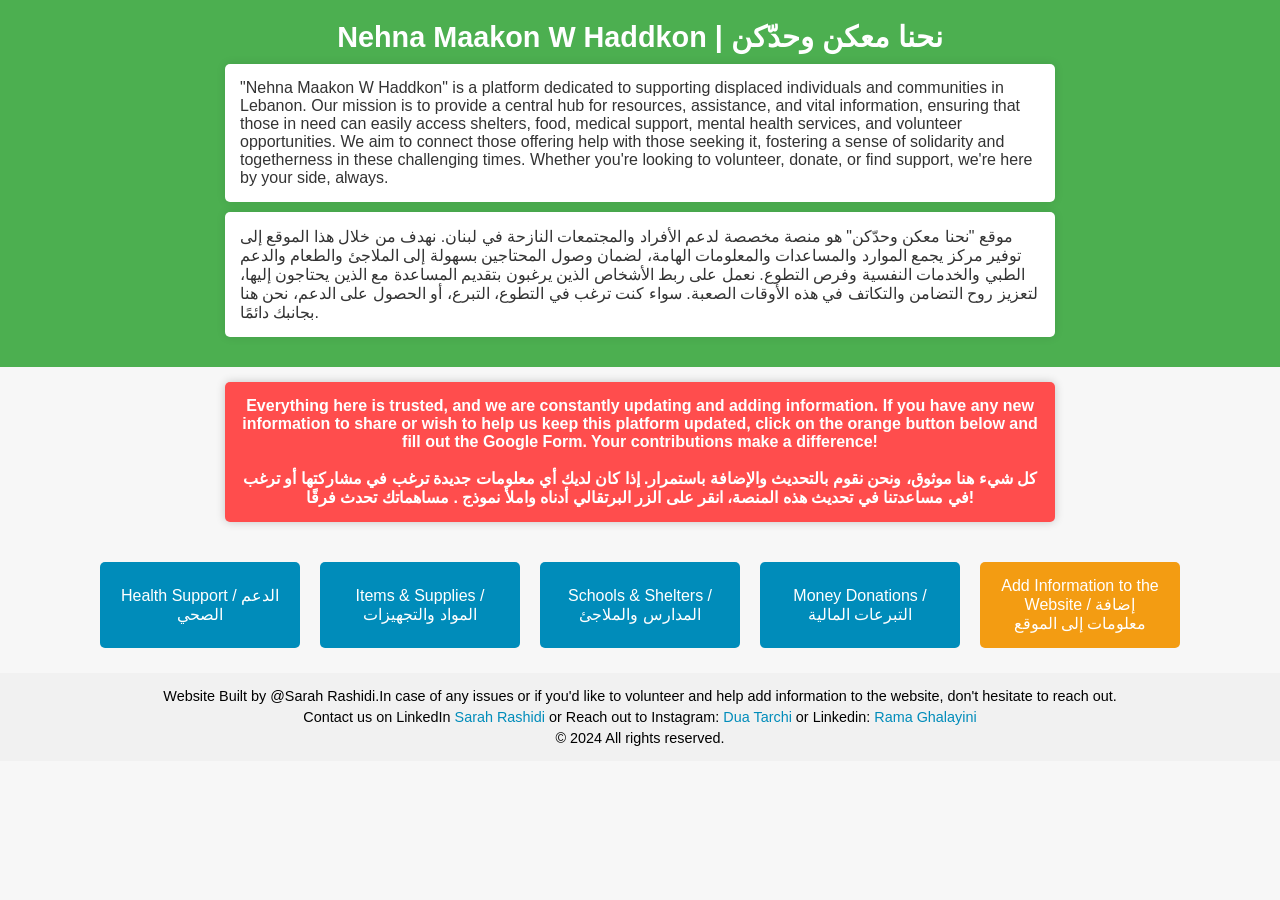
==== index.html @ 966e9abc "Initial commit" ====
<!DOCTYPE html>
<html lang="en">
<head>
    <meta charset="UTF-8">
    <meta name="viewport" content="width=device-width, initial-scale=1.0">
    <title>Nehna Maakon W Haddkon | نحنا معكن وحدّكن</title>
    <style>
        /* General body styling */
        body {
            font-family: Arial, sans-serif;
            background-color: #f7f7f7;
            margin: 0;
            padding: 0;
            display: flex;
            flex-direction: column;
            align-items: center;
            text-align: center;
        }

        /* Header styling */
        header {
            background-color: #4CAF50;
            padding: 20px;
            color: white;
            width: 100%;
            box-sizing: border-box;
        }

        header h1 {
            margin: 0;
            font-size: 1.8em;
        }

        .description {
            background-color: #ffffff;
            color: #333;
            padding: 15px;
            margin: 10px auto;
            max-width: 800px;
            border-radius: 5px;
            box-shadow: 0px 0px 10px rgba(0, 0, 0, 0.1);
            text-align: left;
        }

        /* Trusted info box styling */
        .trusted-info {
            background-color: #ff4d4d; /* Red background */
            color: white;
            padding: 15px;
            margin: 15px auto;
            max-width: 800px;
            border-radius: 5px;
            font-weight: bold;
            box-shadow: 0px 0px 10px rgba(0, 0, 0, 0.2);
            text-align: center;
        }

        /* Buttons container */
        .buttons {
            display: flex;
            flex-wrap: wrap;
            justify-content: center;
            margin: 20px 0;
            gap: 10px;
            width: 100%;
            padding: 0 10px;
            box-sizing: border-box;
        }

        /* Button styling */
        .buttons button {
            padding: 15px 20px;
            background-color: #008CBA;
            color: white;
            border: none;
            cursor: pointer;
            border-radius: 5px;
            font-size: 16px;
            margin: 5px;
            flex: 1 1 auto;
            max-width: 200px;
            transition: background-color 0.3s;
        }

        .buttons button:hover {
            background-color: #005f7f;
        }

        .buttons button:last-child {
            background-color: #f39c12;
        }

        .buttons button:last-child:hover {
            background-color: #e67e22;
        }

        /* Footer styling */
        footer {
            background-color: #f1f1f1;
            padding: 10px 20px;
            width: 100%;
            box-sizing: border-box;
            margin-top: auto;
            position: relative;
            bottom: 0;
            text-align: center;
        }

        footer p {
            margin: 5px;
            font-size: 0.9em;
        }

        footer a {
            color: #008CBA;
            text-decoration: none;
        }

        footer a:hover {
            text-decoration: underline;
        }

        /* Responsive Design */
        @media (max-width: 768px) {
            header h1 {
                font-size: 1.5em;
            }

            .buttons button {
                font-size: 14px;
                padding: 10px 15px;
            }

            .description, .trusted-info {
                padding: 10px;
                font-size: 14px;
            }
        }

        @media (max-width: 480px) {
            .description, .trusted-info {
                font-size: 13px;
                padding: 8px;
            }

            footer p {
                font-size: 0.8em;
            }
        }
    </style>
</head>
<body>
    <header>
        <h1>Nehna Maakon W Haddkon | نحنا معكن وحدّكن</h1>
        <p class="description">
            "Nehna Maakon W Haddkon" is a platform dedicated to supporting displaced individuals and communities in Lebanon. Our mission is to provide a central hub for resources, assistance, and vital information, ensuring that those in need can easily access shelters, food, medical support, mental health services, and volunteer opportunities. We aim to connect those offering help with those seeking it, fostering a sense of solidarity and togetherness in these challenging times. Whether you're looking to volunteer, donate, or find support, we're here by your side, always.
        </p>
        <p class="description">
            موقع "نحنا معكن وحدّكن" هو منصة مخصصة لدعم الأفراد والمجتمعات النازحة في لبنان. نهدف من خلال هذا الموقع إلى توفير مركز يجمع الموارد والمساعدات والمعلومات الهامة، لضمان وصول المحتاجين بسهولة إلى الملاجئ والطعام والدعم الطبي والخدمات النفسية وفرص التطوع. نعمل على ربط الأشخاص الذين يرغبون بتقديم المساعدة مع الذين يحتاجون إليها، لتعزيز روح التضامن والتكاتف في هذه الأوقات الصعبة. سواء كنت ترغب في التطوع، التبرع، أو الحصول على الدعم، نحن هنا بجانبك دائمًا.
        </p>
    </header>


<div class="trusted-info">
    Everything here is trusted, and we are constantly updating and adding information. If you have any new information to share or wish to help us keep this platform updated, click on the orange button below and fill out the Google Form. Your contributions make a difference!
    <br><br>
    كل شيء هنا موثوق، ونحن نقوم بالتحديث والإضافة باستمرار. إذا كان لديك أي معلومات جديدة ترغب في مشاركتها أو ترغب في مساعدتنا في تحديث هذه المنصة، انقر على الزر البرتقالي أدناه واملأ نموذج . مساهماتك تحدث فرقًا!
</div>

    
    <!-- Buttons to navigate to other pages -->
    <div class="buttons">
        <button onclick="location.href='health.html'">Health Support / الدعم الصحي</button>
        <button onclick="location.href='items.html'">Items & Supplies / المواد والتجهيزات</button>
        <button onclick="location.href='schools.html'">Schools & Shelters / المدارس والملاجئ</button>
        <button onclick="location.href='Moneydonations.html'" target="_blank">Money Donations / التبرعات المالية</button>
        <button onclick="window.open('https://forms.gle/8N71FG5Uff7JJbYs9', '_blank')">Add Information to the Website / إضافة معلومات إلى الموقع</button>
    </div>

    <footer>
        <p> Website Built by @Sarah Rashidi.In case of any issues or if you'd like to volunteer and help add information to the website, don't hesitate to reach out.</p>
        <p>Contact us on LinkedIn  <a href="https://www.linkedin.com/in/sarahelrashidi/" target="_blank">Sarah Rashidi</a> or Reach out to  Instagram: <a href="https://www.instagram.com/duatarchi?igsh=dDB1Zmo2emtlbndp" target="_blank">Dua Tarchi</a> or Linkedin: <a href="https://www.linkedin.com/in/rama-ghalayini-327701325" target="_blank">Rama Ghalayini</a></p>
        <p>© 2024 All rights reserved.</p>
    </footer>
</body>
</html>
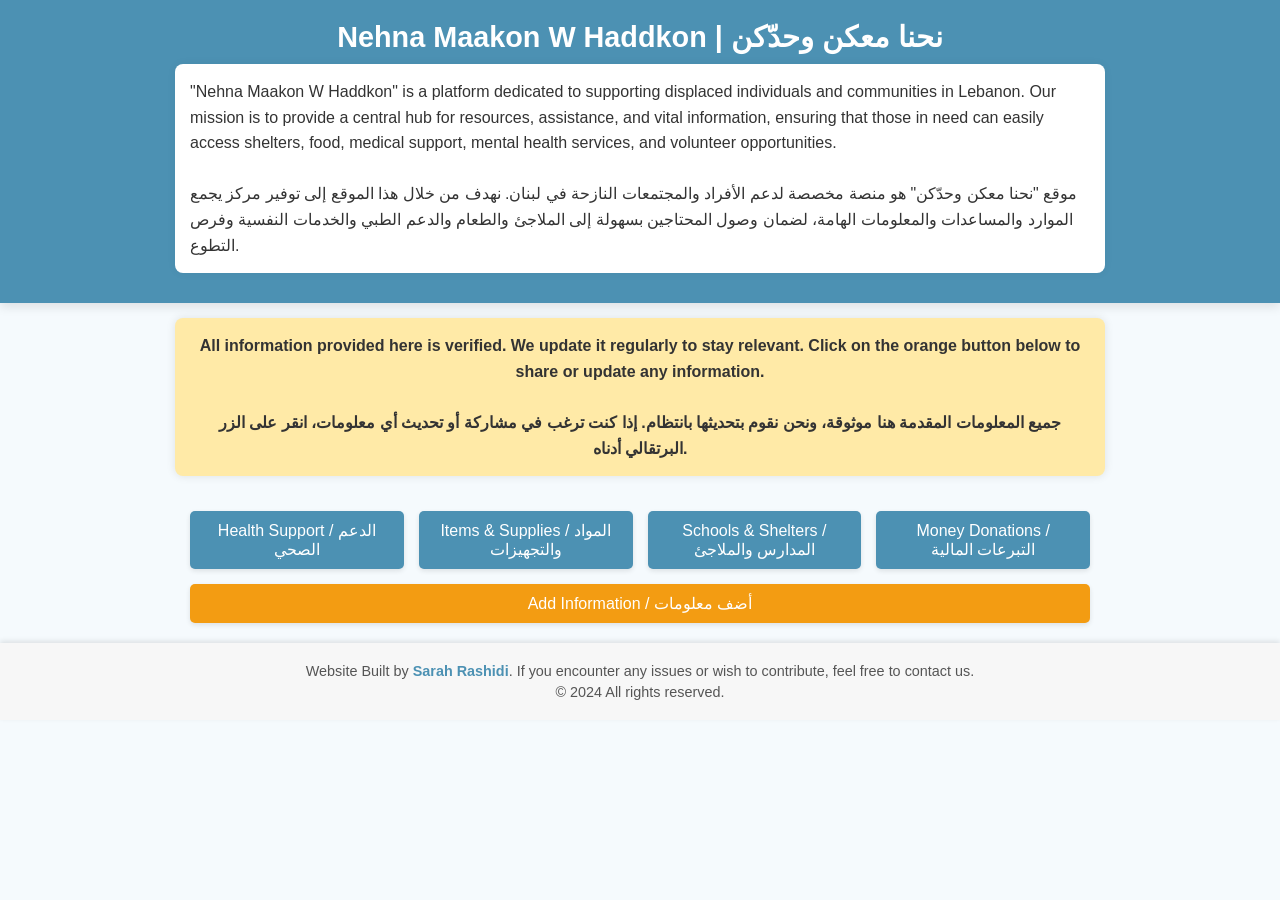
==== commit 5b900c6e: "updated" ====
--- a/index.html
+++ b/index.html
@@ -7,23 +7,26 @@
     <style>
         /* General body styling */
         body {
-            font-family: Arial, sans-serif;
-            background-color: #f7f7f7;
+            font-family: 'Segoe UI', Tahoma, Geneva, Verdana, sans-serif;
+            background-color: #f5fafd; /* Soft light blue background */
             margin: 0;
             padding: 0;
             display: flex;
             flex-direction: column;
             align-items: center;
             text-align: center;
+            color: #333;
         }
 
         /* Header styling */
         header {
-            background-color: #4CAF50;
+            background-color: #4c91b3; /* Softer blue */
             padding: 20px;
-            color: white;
+            color: #fff;
             width: 100%;
             box-sizing: border-box;
+            text-align: center;
+            box-shadow: 0px 4px 10px rgba(0, 0, 0, 0.1);
         }
 
         header h1 {
@@ -31,28 +34,29 @@
             font-size: 1.8em;
         }
 
-        .description {
-            background-color: #ffffff;
+        header .description {
+            background-color: #fff;
             color: #333;
             padding: 15px;
             margin: 10px auto;
-            max-width: 800px;
-            border-radius: 5px;
-            box-shadow: 0px 0px 10px rgba(0, 0, 0, 0.1);
+            max-width: 900px;
+            border-radius: 8px;
+            box-shadow: 0px 0px 10px rgba(0, 0, 0, 0.05);
             text-align: left;
+            line-height: 1.6;
         }
 
         /* Trusted info box styling */
         .trusted-info {
-            background-color: #ff4d4d; /* Red background */
-            color: white;
+            background-color: #ffeaa7; /* Soft yellow */
+            color: #333;
             padding: 15px;
             margin: 15px auto;
-            max-width: 800px;
-            border-radius: 5px;
+            max-width: 900px;
+            border-radius: 8px;
             font-weight: bold;
-            box-shadow: 0px 0px 10px rgba(0, 0, 0, 0.2);
-            text-align: center;
+            box-shadow: 0px 0px 10px rgba(0, 0, 0, 0.1);
+            line-height: 1.6;
         }
 
         /* Buttons container */
@@ -60,50 +64,52 @@
             display: flex;
             flex-wrap: wrap;
             justify-content: center;
+            gap: 15px;
             margin: 20px 0;
-            gap: 10px;
+            padding: 0 10px;
             width: 100%;
-            padding: 0 10px;
-            box-sizing: border-box;
+            max-width: 900px;
         }
 
         /* Button styling */
         .buttons button {
-            padding: 15px 20px;
-            background-color: #008CBA;
+            padding: 10px 15px;
+            background-color: #4c91b3; /* Softer blue */
             color: white;
             border: none;
             cursor: pointer;
             border-radius: 5px;
             font-size: 16px;
-            margin: 5px;
-            flex: 1 1 auto;
-            max-width: 200px;
-            transition: background-color 0.3s;
+            transition: all 0.3s ease;
+            box-shadow: 0px 2px 5px rgba(0, 0, 0, 0.1);
+            width: auto;
+            flex: 1 1 200px; /* Ensures responsiveness across devices */
+            min-width: 120px;
         }
 
         .buttons button:hover {
-            background-color: #005f7f;
+            background-color: #3b7289; /* Darker blue on hover */
         }
 
         .buttons button:last-child {
-            background-color: #f39c12;
+            background-color: #f39c12; /* Orange for the special button */
         }
 
         .buttons button:last-child:hover {
-            background-color: #e67e22;
+            background-color: #e67e22; /* Slightly darker orange on hover */
         }
 
         /* Footer styling */
         footer {
-            background-color: #f1f1f1;
-            padding: 10px 20px;
+            background-color: #f7f7f7;
+            padding: 15px 20px;
             width: 100%;
             box-sizing: border-box;
+            color: #555;
+            text-align: center;
             margin-top: auto;
             position: relative;
-            bottom: 0;
-            text-align: center;
+            box-shadow: 0px -2px 5px rgba(0, 0, 0, 0.1);
         }
 
         footer p {
@@ -112,8 +118,9 @@
         }
 
         footer a {
-            color: #008CBA;
+            color: #4c91b3;
             text-decoration: none;
+            font-weight: bold;
         }
 
         footer a:hover {
@@ -123,28 +130,38 @@
         /* Responsive Design */
         @media (max-width: 768px) {
             header h1 {
-                font-size: 1.5em;
+                font-size: 1.4em;
+            }
+
+            .buttons {
+                flex-direction: column; /* Stack buttons vertically on smaller screens */
             }
 
             .buttons button {
                 font-size: 14px;
-                padding: 10px 15px;
+                padding: 8px 10px;
             }
 
             .description, .trusted-info {
                 padding: 10px;
                 font-size: 14px;
+                margin: 5px;
+            }
+
+            footer p {
+                font-size: 0.8em;
             }
         }
 
         @media (max-width: 480px) {
-            .description, .trusted-info {
+            header .description, .trusted-info {
                 font-size: 13px;
                 padding: 8px;
+                text-align: center; /* Ensures content is centered */
             }
 
             footer p {
-                font-size: 0.8em;
+                font-size: 0.7em;
             }
         }
     </style>
@@ -153,36 +170,35 @@
     <header>
         <h1>Nehna Maakon W Haddkon | نحنا معكن وحدّكن</h1>
         <p class="description">
-            "Nehna Maakon W Haddkon" is a platform dedicated to supporting displaced individuals and communities in Lebanon. Our mission is to provide a central hub for resources, assistance, and vital information, ensuring that those in need can easily access shelters, food, medical support, mental health services, and volunteer opportunities. We aim to connect those offering help with those seeking it, fostering a sense of solidarity and togetherness in these challenging times. Whether you're looking to volunteer, donate, or find support, we're here by your side, always.
-        </p>
-        <p class="description">
-            موقع "نحنا معكن وحدّكن" هو منصة مخصصة لدعم الأفراد والمجتمعات النازحة في لبنان. نهدف من خلال هذا الموقع إلى توفير مركز يجمع الموارد والمساعدات والمعلومات الهامة، لضمان وصول المحتاجين بسهولة إلى الملاجئ والطعام والدعم الطبي والخدمات النفسية وفرص التطوع. نعمل على ربط الأشخاص الذين يرغبون بتقديم المساعدة مع الذين يحتاجون إليها، لتعزيز روح التضامن والتكاتف في هذه الأوقات الصعبة. سواء كنت ترغب في التطوع، التبرع، أو الحصول على الدعم، نحن هنا بجانبك دائمًا.
+            "Nehna Maakon W Haddkon" is a platform dedicated to supporting displaced individuals and communities in Lebanon. Our mission is to provide a central hub for resources, assistance, and vital information, ensuring that those in need can easily access shelters, food, medical support, mental health services, and volunteer opportunities. 
+            <br><br>
+            موقع "نحنا معكن وحدّكن" هو منصة مخصصة لدعم الأفراد والمجتمعات النازحة في لبنان. نهدف من خلال هذا الموقع إلى توفير مركز يجمع الموارد والمساعدات والمعلومات الهامة، لضمان وصول المحتاجين بسهولة إلى الملاجئ والطعام والدعم الطبي والخدمات النفسية وفرص التطوع.
         </p>
     </header>
 
-
-<div class="trusted-info">
-    Everything here is trusted, and we are constantly updating and adding information. If you have any new information to share or wish to help us keep this platform updated, click on the orange button below and fill out the Google Form. Your contributions make a difference!
-    <br><br>
-    كل شيء هنا موثوق، ونحن نقوم بالتحديث والإضافة باستمرار. إذا كان لديك أي معلومات جديدة ترغب في مشاركتها أو ترغب في مساعدتنا في تحديث هذه المنصة، انقر على الزر البرتقالي أدناه واملأ نموذج . مساهماتك تحدث فرقًا!
-</div>
-
-    
+    <div class="trusted-info">
+        All information provided here is verified. We update it regularly to stay relevant. Click on the orange button below to share or update any information.
+        <br><br>
+        جميع المعلومات المقدمة هنا موثوقة، ونحن نقوم بتحديثها بانتظام. إذا كنت ترغب في مشاركة أو تحديث أي معلومات، انقر على الزر البرتقالي أدناه.
+    </div>
+
     <!-- Buttons to navigate to other pages -->
     <div class="buttons">
         <button onclick="location.href='health.html'">Health Support / الدعم الصحي</button>
         <button onclick="location.href='items.html'">Items & Supplies / المواد والتجهيزات</button>
         <button onclick="location.href='schools.html'">Schools & Shelters / المدارس والملاجئ</button>
         <button onclick="location.href='Moneydonations.html'" target="_blank">Money Donations / التبرعات المالية</button>
-        <button onclick="window.open('https://forms.gle/8N71FG5Uff7JJbYs9', '_blank')">Add Information to the Website / إضافة معلومات إلى الموقع</button>
+        <button onclick="window.open('https://forms.gle/8N71FG5Uff7JJbYs9', '_blank')">Add Information / أضف معلومات</button>
     </div>
 
     <footer>
-        <p> Website Built by @Sarah Rashidi.In case of any issues or if you'd like to volunteer and help add information to the website, don't hesitate to reach out.</p>
-        <p>Contact us on LinkedIn  <a href="https://www.linkedin.com/in/sarahelrashidi/" target="_blank">Sarah Rashidi</a> or Reach out to  Instagram: <a href="https://www.instagram.com/duatarchi?igsh=dDB1Zmo2emtlbndp" target="_blank">Dua Tarchi</a> or Linkedin: <a href="https://www.linkedin.com/in/rama-ghalayini-327701325" target="_blank">Rama Ghalayini</a></p>
+        <p>Website Built by <a href="https://www.linkedin.com/in/sarahelrashidi/" target="_blank">Sarah Rashidi</a>. If you encounter any issues or wish to contribute, feel free to contact us.</p>
         <p>© 2024 All rights reserved.</p>
     </footer>
 </body>
 </html>
 
 
+
+
+
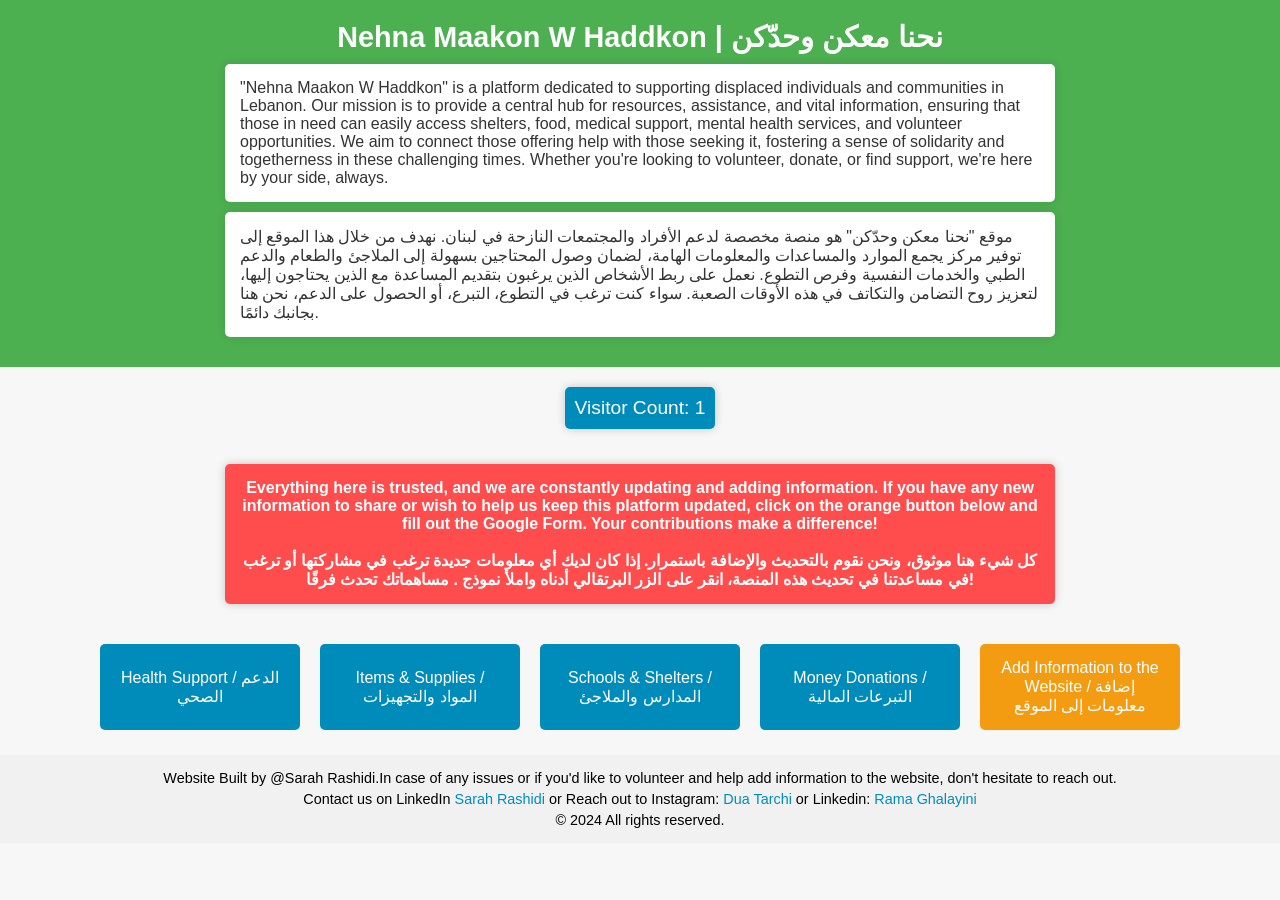
==== commit fbb99e48: "updated 7pm" ====
--- a/index.html
+++ b/index.html
@@ -7,26 +7,23 @@
     <style>
         /* General body styling */
         body {
-            font-family: 'Segoe UI', Tahoma, Geneva, Verdana, sans-serif;
-            background-color: #f5fafd; /* Soft light blue background */
+            font-family: Arial, sans-serif;
+            background-color: #f7f7f7;
             margin: 0;
             padding: 0;
             display: flex;
             flex-direction: column;
             align-items: center;
             text-align: center;
-            color: #333;
         }
 
         /* Header styling */
         header {
-            background-color: #4c91b3; /* Softer blue */
+            background-color: #4CAF50;
             padding: 20px;
-            color: #fff;
+            color: white;
             width: 100%;
             box-sizing: border-box;
-            text-align: center;
-            box-shadow: 0px 4px 10px rgba(0, 0, 0, 0.1);
         }
 
         header h1 {
@@ -34,82 +31,81 @@
             font-size: 1.8em;
         }
 
-        header .description {
-            background-color: #fff;
+        .description {
+            background-color: #ffffff;
             color: #333;
             padding: 15px;
             margin: 10px auto;
-            max-width: 900px;
-            border-radius: 8px;
-            box-shadow: 0px 0px 10px rgba(0, 0, 0, 0.05);
+            max-width: 800px;
+            border-radius: 5px;
+            box-shadow: 0px 0px 10px rgba(0, 0, 0, 0.1);
             text-align: left;
-            line-height: 1.6;
         }
 
         /* Trusted info box styling */
         .trusted-info {
-            background-color: #ffeaa7; /* Soft yellow */
-            color: #333;
+            background-color: #ff4d4d; /* Red background */
+            color: white;
             padding: 15px;
             margin: 15px auto;
-            max-width: 900px;
-            border-radius: 8px;
+            max-width: 800px;
+            border-radius: 5px;
             font-weight: bold;
-            box-shadow: 0px 0px 10px rgba(0, 0, 0, 0.1);
-            line-height: 1.6;
-        }
+            box-shadow: 0px 0px 10px rgba(0, 0, 0, 0.2);
+            text-align: center;
+        }
+
+
 
         /* Buttons container */
         .buttons {
             display: flex;
             flex-wrap: wrap;
             justify-content: center;
-            gap: 15px;
             margin: 20px 0;
+            gap: 10px;
+            width: 100%;
             padding: 0 10px;
-            width: 100%;
-            max-width: 900px;
+            box-sizing: border-box;
         }
 
         /* Button styling */
         .buttons button {
-            padding: 10px 15px;
-            background-color: #4c91b3; /* Softer blue */
+            padding: 15px 20px;
+            background-color: #008CBA;
             color: white;
             border: none;
             cursor: pointer;
             border-radius: 5px;
             font-size: 16px;
-            transition: all 0.3s ease;
-            box-shadow: 0px 2px 5px rgba(0, 0, 0, 0.1);
-            width: auto;
-            flex: 1 1 200px; /* Ensures responsiveness across devices */
-            min-width: 120px;
+            margin: 5px;
+            flex: 1 1 auto;
+            max-width: 200px;
+            transition: background-color 0.3s;
         }
 
         .buttons button:hover {
-            background-color: #3b7289; /* Darker blue on hover */
+            background-color: #005f7f;
         }
 
         .buttons button:last-child {
-            background-color: #f39c12; /* Orange for the special button */
+            background-color: #f39c12;
         }
 
         .buttons button:last-child:hover {
-            background-color: #e67e22; /* Slightly darker orange on hover */
+            background-color: #e67e22;
         }
 
         /* Footer styling */
         footer {
-            background-color: #f7f7f7;
-            padding: 15px 20px;
+            background-color: #f1f1f1;
+            padding: 10px 20px;
             width: 100%;
             box-sizing: border-box;
-            color: #555;
-            text-align: center;
             margin-top: auto;
             position: relative;
-            box-shadow: 0px -2px 5px rgba(0, 0, 0, 0.1);
+            bottom: 0;
+            text-align: center;
         }
 
         footer p {
@@ -118,9 +114,8 @@
         }
 
         footer a {
-            color: #4c91b3;
+            color: #008CBA;
             text-decoration: none;
-            font-weight: bold;
         }
 
         footer a:hover {
@@ -130,22 +125,24 @@
         /* Responsive Design */
         @media (max-width: 768px) {
             header h1 {
-                font-size: 1.4em;
-            }
-
-            .buttons {
-                flex-direction: column; /* Stack buttons vertically on smaller screens */
+                font-size: 1.5em;
             }
 
             .buttons button {
                 font-size: 14px;
-                padding: 8px 10px;
+                padding: 10px 15px;
             }
 
             .description, .trusted-info {
                 padding: 10px;
                 font-size: 14px;
-                margin: 5px;
+            }
+        }
+
+        @media (max-width: 480px) {
+            .description, .trusted-info {
+                font-size: 13px;
+                padding: 8px;
             }
 
             footer p {
@@ -153,33 +150,39 @@
             }
         }
 
-        @media (max-width: 480px) {
-            header .description, .trusted-info {
-                font-size: 13px;
-                padding: 8px;
-                text-align: center; /* Ensures content is centered */
-            }
-
-            footer p {
-                font-size: 0.7em;
-            }
-        }
+        .visit-counter {
+            background-color: #008CBA;
+            color: white;
+            padding: 10px;
+            margin: 20px auto;
+            max-width: 800px;
+            border-radius: 5px;
+            font-size: 1.2em;
+            box-shadow: 0px 0px 10px rgba(0, 0, 0, 0.2);
+        }
+
     </style>
 </head>
 <body>
     <header>
         <h1>Nehna Maakon W Haddkon | نحنا معكن وحدّكن</h1>
         <p class="description">
-            "Nehna Maakon W Haddkon" is a platform dedicated to supporting displaced individuals and communities in Lebanon. Our mission is to provide a central hub for resources, assistance, and vital information, ensuring that those in need can easily access shelters, food, medical support, mental health services, and volunteer opportunities. 
-            <br><br>
-            موقع "نحنا معكن وحدّكن" هو منصة مخصصة لدعم الأفراد والمجتمعات النازحة في لبنان. نهدف من خلال هذا الموقع إلى توفير مركز يجمع الموارد والمساعدات والمعلومات الهامة، لضمان وصول المحتاجين بسهولة إلى الملاجئ والطعام والدعم الطبي والخدمات النفسية وفرص التطوع.
+            "Nehna Maakon W Haddkon" is a platform dedicated to supporting displaced individuals and communities in Lebanon. Our mission is to provide a central hub for resources, assistance, and vital information, ensuring that those in need can easily access shelters, food, medical support, mental health services, and volunteer opportunities. We aim to connect those offering help with those seeking it, fostering a sense of solidarity and togetherness in these challenging times. Whether you're looking to volunteer, donate, or find support, we're here by your side, always.
+        </p>
+        <p class="description">
+            موقع "نحنا معكن وحدّكن" هو منصة مخصصة لدعم الأفراد والمجتمعات النازحة في لبنان. نهدف من خلال هذا الموقع إلى توفير مركز يجمع الموارد والمساعدات والمعلومات الهامة، لضمان وصول المحتاجين بسهولة إلى الملاجئ والطعام والدعم الطبي والخدمات النفسية وفرص التطوع. نعمل على ربط الأشخاص الذين يرغبون بتقديم المساعدة مع الذين يحتاجون إليها، لتعزيز روح التضامن والتكاتف في هذه الأوقات الصعبة. سواء كنت ترغب في التطوع، التبرع، أو الحصول على الدعم، نحن هنا بجانبك دائمًا.
         </p>
     </header>
 
+    <!-- Visit Counter -->
+    <div class="visit-counter">
+        Visitor Count: <span id="counter"></span>
+    </div>
+
     <div class="trusted-info">
-        All information provided here is verified. We update it regularly to stay relevant. Click on the orange button below to share or update any information.
+        Everything here is trusted, and we are constantly updating and adding information. If you have any new information to share or wish to help us keep this platform updated, click on the orange button below and fill out the Google Form. Your contributions make a difference!
         <br><br>
-        جميع المعلومات المقدمة هنا موثوقة، ونحن نقوم بتحديثها بانتظام. إذا كنت ترغب في مشاركة أو تحديث أي معلومات، انقر على الزر البرتقالي أدناه.
+        كل شيء هنا موثوق، ونحن نقوم بالتحديث والإضافة باستمرار. إذا كان لديك أي معلومات جديدة ترغب في مشاركتها أو ترغب في مساعدتنا في تحديث هذه المنصة، انقر على الزر البرتقالي أدناه واملأ نموذج . مساهماتك تحدث فرقًا!
     </div>
 
     <!-- Buttons to navigate to other pages -->
@@ -188,17 +191,27 @@
         <button onclick="location.href='items.html'">Items & Supplies / المواد والتجهيزات</button>
         <button onclick="location.href='schools.html'">Schools & Shelters / المدارس والملاجئ</button>
         <button onclick="location.href='Moneydonations.html'" target="_blank">Money Donations / التبرعات المالية</button>
-        <button onclick="window.open('https://forms.gle/8N71FG5Uff7JJbYs9', '_blank')">Add Information / أضف معلومات</button>
+        <button onclick="window.open('https://forms.gle/8N71FG5Uff7JJbYs9', '_blank')">Add Information to the Website / إضافة معلومات إلى الموقع</button>
     </div>
 
     <footer>
-        <p>Website Built by <a href="https://www.linkedin.com/in/sarahelrashidi/" target="_blank">Sarah Rashidi</a>. If you encounter any issues or wish to contribute, feel free to contact us.</p>
+        <p> Website Built by @Sarah Rashidi.In case of any issues or if you'd like to volunteer and help add information to the website, don't hesitate to reach out.</p>
+        <p>Contact us on LinkedIn  <a href="https://www.linkedin.com/in/sarahelrashidi/" target="_blank">Sarah Rashidi</a> or Reach out to  Instagram: <a href="https://www.instagram.com/duatarchi?igsh=dDB1Zmo2emtlbndp" target="_blank">Dua Tarchi</a> or Linkedin: <a href="https://www.linkedin.com/in/rama-ghalayini-327701325" target="_blank">Rama Ghalayini</a></p>
         <p>© 2024 All rights reserved.</p>
     </footer>
+
+    <script>
+       
+        if (localStorage.getItem('page_view')) {
+          
+            localStorage.setItem('page_view', Number(localStorage.getItem('page_view')) + 1);
+        } else {
+        
+            localStorage.setItem('page_view', 1);
+        }
+
+
+        document.getElementById('counter').textContent = localStorage.getItem('page_view');
+    </script>
 </body>
 </html>
-
-
-
-
-
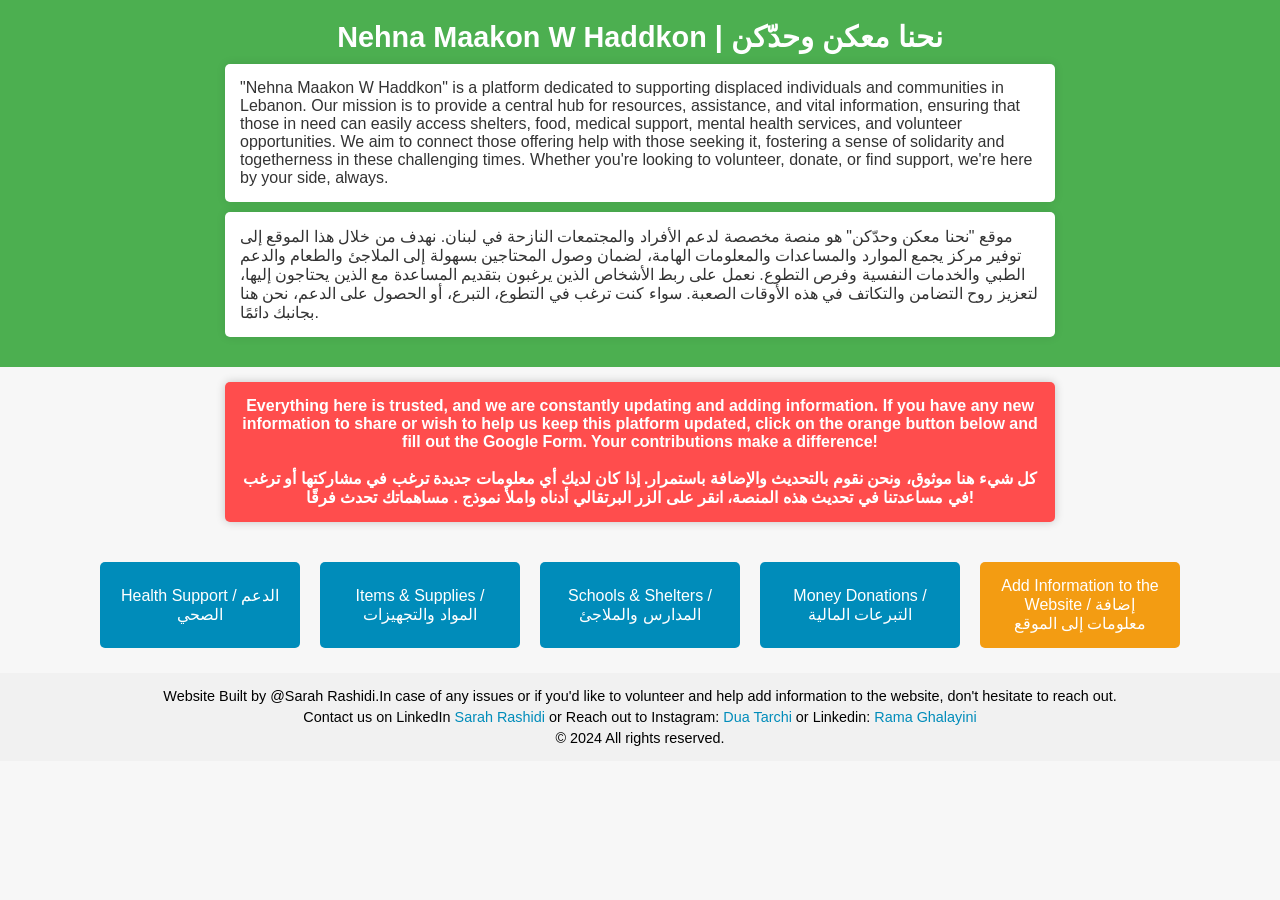
==== commit 0032a7b1: "Update index.html" ====
--- a/index.html
+++ b/index.html
@@ -174,11 +174,6 @@
         </p>
     </header>
 
-    <!-- Visit Counter -->
-    <div class="visit-counter">
-        Visitor Count: <span id="counter"></span>
-    </div>
-
     <div class="trusted-info">
         Everything here is trusted, and we are constantly updating and adding information. If you have any new information to share or wish to help us keep this platform updated, click on the orange button below and fill out the Google Form. Your contributions make a difference!
         <br><br>
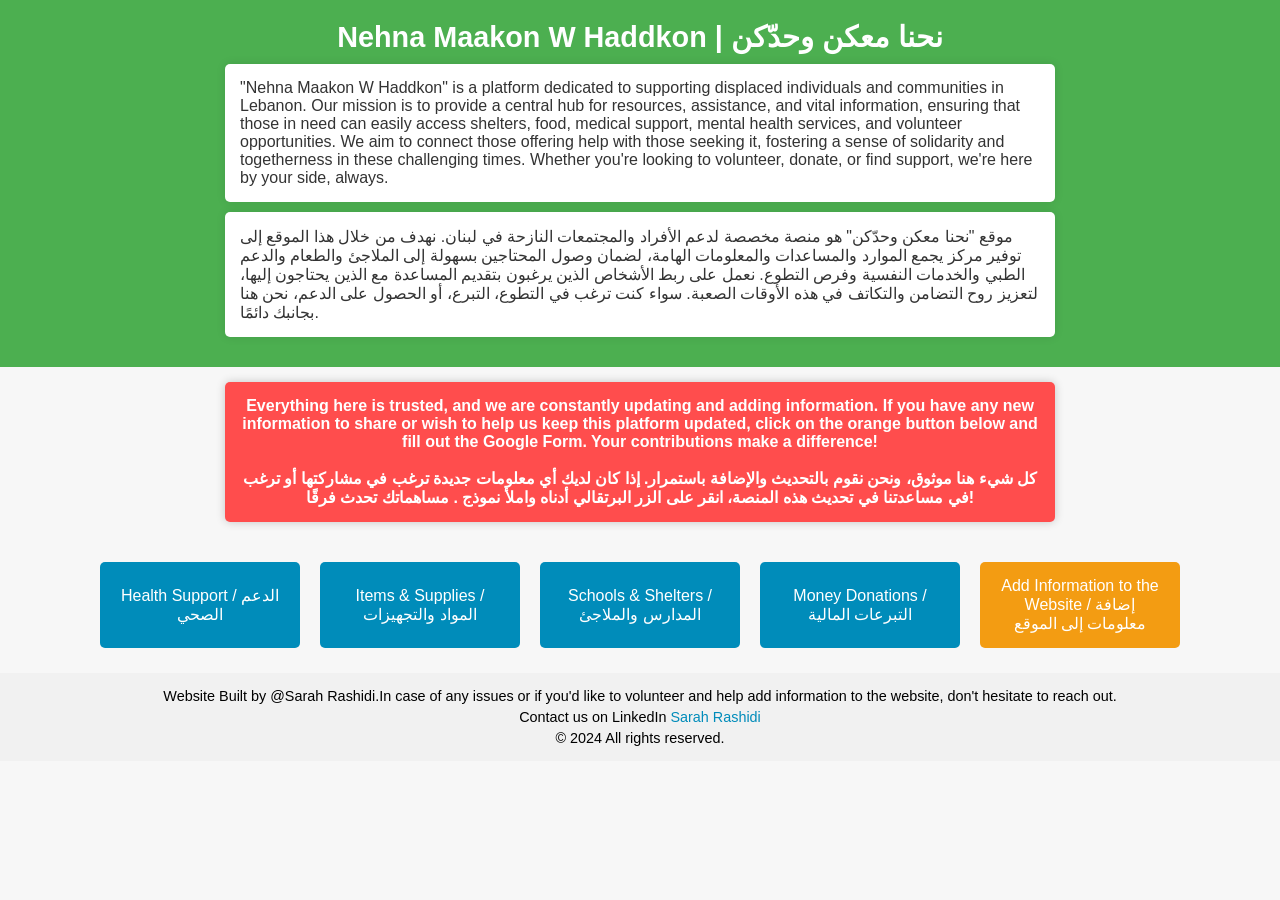
==== commit 7647e231: "Update index.html" ====
--- a/index.html
+++ b/index.html
@@ -191,7 +191,7 @@
 
     <footer>
         <p> Website Built by @Sarah Rashidi.In case of any issues or if you'd like to volunteer and help add information to the website, don't hesitate to reach out.</p>
-        <p>Contact us on LinkedIn  <a href="https://www.linkedin.com/in/sarahelrashidi/" target="_blank">Sarah Rashidi</a> or Reach out to  Instagram: <a href="https://www.instagram.com/duatarchi?igsh=dDB1Zmo2emtlbndp" target="_blank">Dua Tarchi</a> or Linkedin: <a href="https://www.linkedin.com/in/rama-ghalayini-327701325" target="_blank">Rama Ghalayini</a></p>
+        <p>Contact us on LinkedIn  <a href="https://www.linkedin.com/in/sarahelrashidi/" target="_blank">Sarah Rashidi</a> </p>
         <p>© 2024 All rights reserved.</p>
     </footer>
 
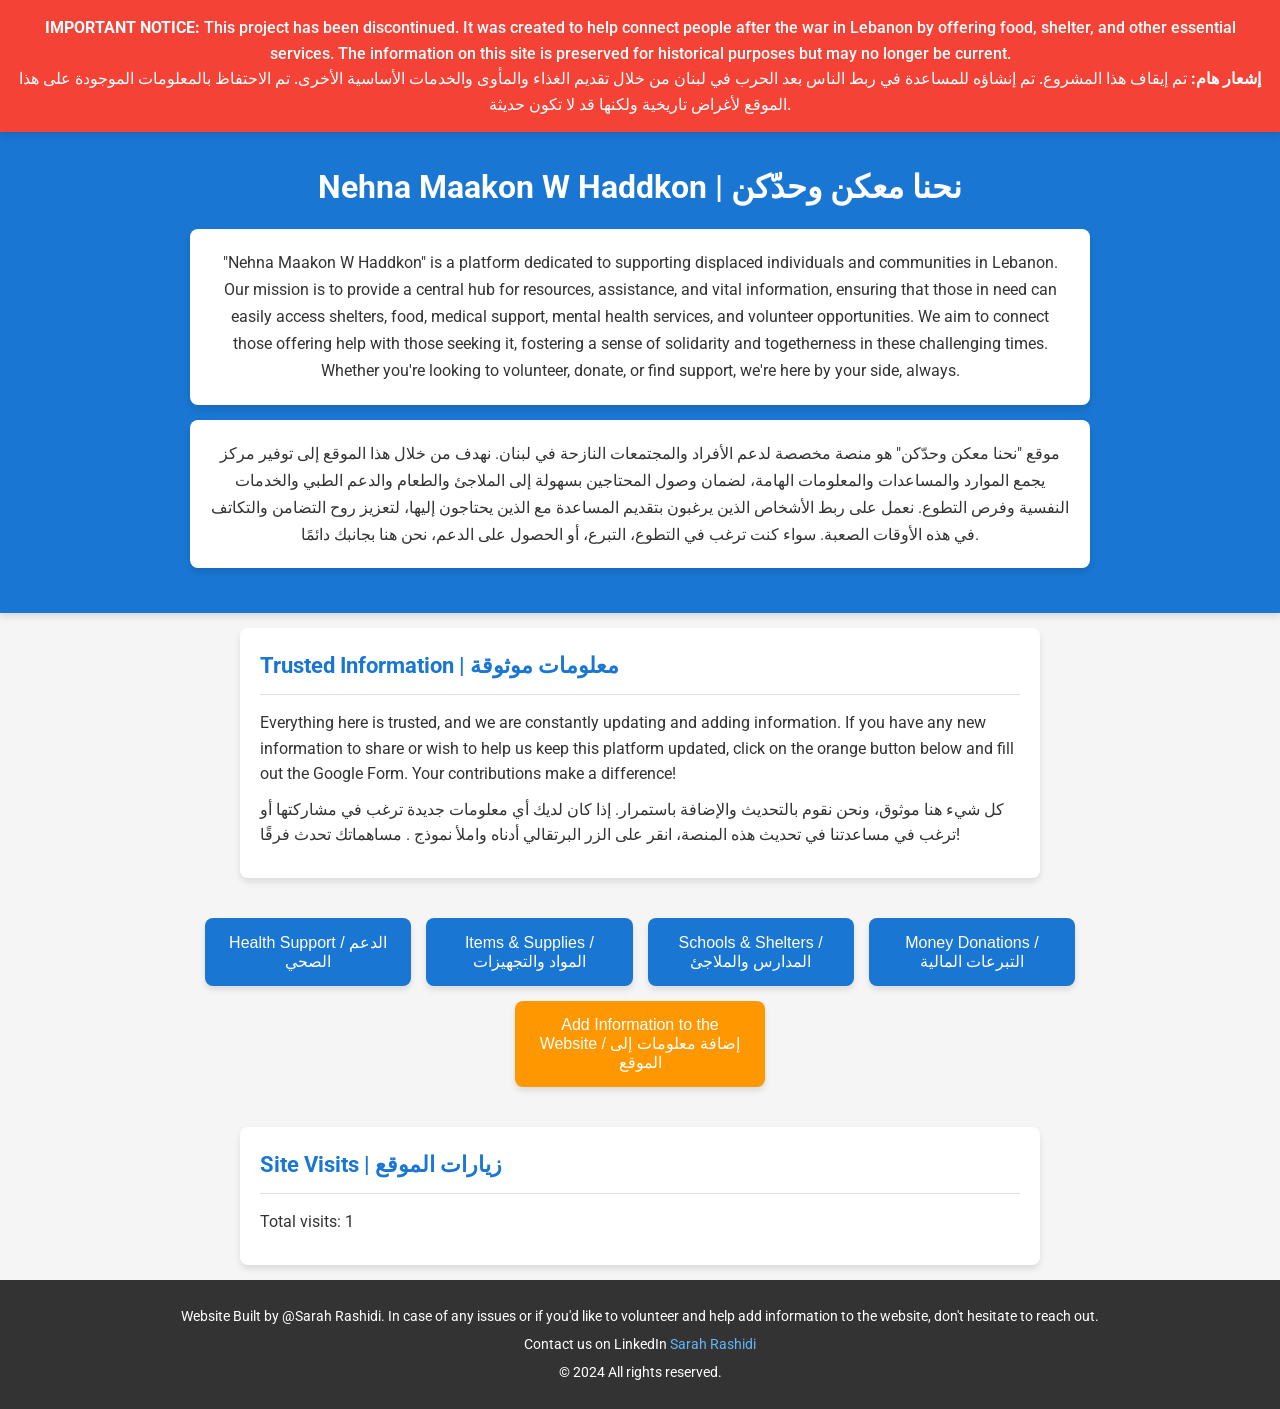
==== commit 31bf478f: "Modernize design and add discontinuation notice to index page" ====
--- a/index.html
+++ b/index.html
@@ -4,180 +4,33 @@
     <meta charset="UTF-8">
     <meta name="viewport" content="width=device-width, initial-scale=1.0">
     <title>Nehna Maakon W Haddkon | نحنا معكن وحدّكن</title>
-    <style>
-        /* General body styling */
-        body {
-            font-family: Arial, sans-serif;
-            background-color: #f7f7f7;
-            margin: 0;
-            padding: 0;
-            display: flex;
-            flex-direction: column;
-            align-items: center;
-            text-align: center;
-        }
-
-        /* Header styling */
-        header {
-            background-color: #4CAF50;
-            padding: 20px;
-            color: white;
-            width: 100%;
-            box-sizing: border-box;
-        }
-
-        header h1 {
-            margin: 0;
-            font-size: 1.8em;
-        }
-
-        .description {
-            background-color: #ffffff;
-            color: #333;
-            padding: 15px;
-            margin: 10px auto;
-            max-width: 800px;
-            border-radius: 5px;
-            box-shadow: 0px 0px 10px rgba(0, 0, 0, 0.1);
-            text-align: left;
-        }
-
-        /* Trusted info box styling */
-        .trusted-info {
-            background-color: #ff4d4d; /* Red background */
-            color: white;
-            padding: 15px;
-            margin: 15px auto;
-            max-width: 800px;
-            border-radius: 5px;
-            font-weight: bold;
-            box-shadow: 0px 0px 10px rgba(0, 0, 0, 0.2);
-            text-align: center;
-        }
-
-
-
-        /* Buttons container */
-        .buttons {
-            display: flex;
-            flex-wrap: wrap;
-            justify-content: center;
-            margin: 20px 0;
-            gap: 10px;
-            width: 100%;
-            padding: 0 10px;
-            box-sizing: border-box;
-        }
-
-        /* Button styling */
-        .buttons button {
-            padding: 15px 20px;
-            background-color: #008CBA;
-            color: white;
-            border: none;
-            cursor: pointer;
-            border-radius: 5px;
-            font-size: 16px;
-            margin: 5px;
-            flex: 1 1 auto;
-            max-width: 200px;
-            transition: background-color 0.3s;
-        }
-
-        .buttons button:hover {
-            background-color: #005f7f;
-        }
-
-        .buttons button:last-child {
-            background-color: #f39c12;
-        }
-
-        .buttons button:last-child:hover {
-            background-color: #e67e22;
-        }
-
-        /* Footer styling */
-        footer {
-            background-color: #f1f1f1;
-            padding: 10px 20px;
-            width: 100%;
-            box-sizing: border-box;
-            margin-top: auto;
-            position: relative;
-            bottom: 0;
-            text-align: center;
-        }
-
-        footer p {
-            margin: 5px;
-            font-size: 0.9em;
-        }
-
-        footer a {
-            color: #008CBA;
-            text-decoration: none;
-        }
-
-        footer a:hover {
-            text-decoration: underline;
-        }
-
-        /* Responsive Design */
-        @media (max-width: 768px) {
-            header h1 {
-                font-size: 1.5em;
-            }
-
-            .buttons button {
-                font-size: 14px;
-                padding: 10px 15px;
-            }
-
-            .description, .trusted-info {
-                padding: 10px;
-                font-size: 14px;
-            }
-        }
-
-        @media (max-width: 480px) {
-            .description, .trusted-info {
-                font-size: 13px;
-                padding: 8px;
-            }
-
-            footer p {
-                font-size: 0.8em;
-            }
-        }
-
-        .visit-counter {
-            background-color: #008CBA;
-            color: white;
-            padding: 10px;
-            margin: 20px auto;
-            max-width: 800px;
-            border-radius: 5px;
-            font-size: 1.2em;
-            box-shadow: 0px 0px 10px rgba(0, 0, 0, 0.2);
-        }
-
-    </style>
+    <link rel="stylesheet" href="https://fonts.googleapis.com/css2?family=Roboto:wght@300;400;500;700&display=swap">
+    <link rel="stylesheet" href="css/styles.css">
 </head>
 <body>
+    <div class="discontinuation-notice">
+        <p><strong>IMPORTANT NOTICE:</strong> This project has been discontinued. It was created to help connect people after the war in Lebanon by offering food, shelter, and other essential services. The information on this site is preserved for historical purposes but may no longer be current.</p>
+        <p><strong>إشعار هام:</strong> تم إيقاف هذا المشروع. تم إنشاؤه للمساعدة في ربط الناس بعد الحرب في لبنان من خلال تقديم الغذاء والمأوى والخدمات الأساسية الأخرى. تم الاحتفاظ بالمعلومات الموجودة على هذا الموقع لأغراض تاريخية ولكنها قد لا تكون حديثة.</p>
+    </div>
+
     <header>
         <h1>Nehna Maakon W Haddkon | نحنا معكن وحدّكن</h1>
-        <p class="description">
+        <div class="description">
             "Nehna Maakon W Haddkon" is a platform dedicated to supporting displaced individuals and communities in Lebanon. Our mission is to provide a central hub for resources, assistance, and vital information, ensuring that those in need can easily access shelters, food, medical support, mental health services, and volunteer opportunities. We aim to connect those offering help with those seeking it, fostering a sense of solidarity and togetherness in these challenging times. Whether you're looking to volunteer, donate, or find support, we're here by your side, always.
-        </p>
-        <p class="description">
+        </div>
+        <div class="description">
             موقع "نحنا معكن وحدّكن" هو منصة مخصصة لدعم الأفراد والمجتمعات النازحة في لبنان. نهدف من خلال هذا الموقع إلى توفير مركز يجمع الموارد والمساعدات والمعلومات الهامة، لضمان وصول المحتاجين بسهولة إلى الملاجئ والطعام والدعم الطبي والخدمات النفسية وفرص التطوع. نعمل على ربط الأشخاص الذين يرغبون بتقديم المساعدة مع الذين يحتاجون إليها، لتعزيز روح التضامن والتكاتف في هذه الأوقات الصعبة. سواء كنت ترغب في التطوع، التبرع، أو الحصول على الدعم، نحن هنا بجانبك دائمًا.
-        </p>
+        </div>
     </header>
 
-    <div class="trusted-info">
-        Everything here is trusted, and we are constantly updating and adding information. If you have any new information to share or wish to help us keep this platform updated, click on the orange button below and fill out the Google Form. Your contributions make a difference!
-        <br><br>
-        كل شيء هنا موثوق، ونحن نقوم بالتحديث والإضافة باستمرار. إذا كان لديك أي معلومات جديدة ترغب في مشاركتها أو ترغب في مساعدتنا في تحديث هذه المنصة، انقر على الزر البرتقالي أدناه واملأ نموذج . مساهماتك تحدث فرقًا!
+    <div class="content-box trusted-info">
+        <h2>Trusted Information | معلومات موثوقة</h2>
+        <p>
+            Everything here is trusted, and we are constantly updating and adding information. If you have any new information to share or wish to help us keep this platform updated, click on the orange button below and fill out the Google Form. Your contributions make a difference!
+        </p>
+        <p>
+            كل شيء هنا موثوق، ونحن نقوم بالتحديث والإضافة باستمرار. إذا كان لديك أي معلومات جديدة ترغب في مشاركتها أو ترغب في مساعدتنا في تحديث هذه المنصة، انقر على الزر البرتقالي أدناه واملأ نموذج . مساهماتك تحدث فرقًا!
+        </p>
     </div>
 
     <!-- Buttons to navigate to other pages -->
@@ -185,28 +38,32 @@
         <button onclick="location.href='health.html'">Health Support / الدعم الصحي</button>
         <button onclick="location.href='items.html'">Items & Supplies / المواد والتجهيزات</button>
         <button onclick="location.href='schools.html'">Schools & Shelters / المدارس والملاجئ</button>
-        <button onclick="location.href='Moneydonations.html'" target="_blank">Money Donations / التبرعات المالية</button>
+        <button onclick="location.href='Moneydonations.html'">Money Donations / التبرعات المالية</button>
         <button onclick="window.open('https://forms.gle/8N71FG5Uff7JJbYs9', '_blank')">Add Information to the Website / إضافة معلومات إلى الموقع</button>
     </div>
 
+    <div class="content-box" id="visit-counter-box">
+        <h2>Site Visits | زيارات الموقع</h2>
+        <p>Total visits: <span id="counter">0</span></p>
+    </div>
+
     <footer>
-        <p> Website Built by @Sarah Rashidi.In case of any issues or if you'd like to volunteer and help add information to the website, don't hesitate to reach out.</p>
-        <p>Contact us on LinkedIn  <a href="https://www.linkedin.com/in/sarahelrashidi/" target="_blank">Sarah Rashidi</a> </p>
+        <p>Website Built by @Sarah Rashidi. In case of any issues or if you'd like to volunteer and help add information to the website, don't hesitate to reach out.</p>
+        <p>Contact us on LinkedIn <a href="https://www.linkedin.com/in/sarahelrashidi/" target="_blank">Sarah Rashidi</a></p>
         <p>© 2024 All rights reserved.</p>
     </footer>
 
     <script>
-       
-        if (localStorage.getItem('page_view')) {
-          
-            localStorage.setItem('page_view', Number(localStorage.getItem('page_view')) + 1);
-        } else {
-        
-            localStorage.setItem('page_view', 1);
-        }
+        // Fix the counter functionality
+        document.addEventListener('DOMContentLoaded', function() {
+            if (localStorage.getItem('page_view')) {
+                localStorage.setItem('page_view', Number(localStorage.getItem('page_view')) + 1);
+            } else {
+                localStorage.setItem('page_view', 1);
+            }
 
-
-        document.getElementById('counter').textContent = localStorage.getItem('page_view');
+            document.getElementById('counter').textContent = localStorage.getItem('page_view');
+        });
     </script>
 </body>
 </html>
--- a/css/styles.css
+++ b/css/styles.css
@@ -0,0 +1,242 @@
+/* Common styles for all pages */
+:root {
+  --primary-color: #1976d2;
+  --secondary-color: #f44336;
+  --background-color: #f5f5f5;
+  --text-color: #333;
+  --light-gray: #e0e0e0;
+  --box-shadow: 0 4px 6px rgba(0, 0, 0, 0.1);
+  --border-radius: 8px;
+  --font-primary: 'Roboto', Arial, sans-serif;
+}
+
+* {
+  box-sizing: border-box;
+  margin: 0;
+  padding: 0;
+}
+
+body {
+  font-family: var(--font-primary);
+  background-color: var(--background-color);
+  color: var(--text-color);
+  line-height: 1.6;
+  margin: 0;
+  padding: 0;
+  display: flex;
+  flex-direction: column;
+  min-height: 100vh;
+}
+
+/* Discontinuation notice */
+.discontinuation-notice {
+  background-color: var(--secondary-color);
+  color: white;
+  padding: 15px;
+  text-align: center;
+  font-weight: 500;
+  margin: 0;
+  position: relative;
+  z-index: 100;
+  box-shadow: var(--box-shadow);
+}
+
+.discontinuation-notice p {
+  margin: 0;
+  padding: 0;
+}
+
+/* Header styling */
+header {
+  background-color: var(--primary-color);
+  color: white;
+  padding: 30px 20px;
+  text-align: center;
+  position: relative;
+  box-shadow: var(--box-shadow);
+}
+
+header h1 {
+  margin: 0 0 15px 0;
+  font-size: 2em;
+  font-weight: 700;
+}
+
+.description {
+  background-color: white;
+  color: var(--text-color);
+  padding: 20px;
+  margin: 15px auto;
+  max-width: 900px;
+  border-radius: var(--border-radius);
+  box-shadow: var(--box-shadow);
+  line-height: 1.7;
+}
+
+/* Back arrow styling */
+.back-arrow {
+  position: absolute;
+  left: 20px;
+  top: 50%;
+  transform: translateY(-50%);
+  background-color: white;
+  border: none;
+  padding: 10px;
+  border-radius: 50%;
+  box-shadow: var(--box-shadow);
+  cursor: pointer;
+  transition: background-color 0.3s, transform 0.2s;
+  display: flex;
+  justify-content: center;
+  align-items: center;
+}
+
+.back-arrow:hover {
+  background-color: var(--light-gray);
+  transform: translateY(-50%) scale(1.1);
+}
+
+/* Content boxes styling */
+.content-box {
+  background-color: white;
+  border-radius: var(--border-radius);
+  padding: 20px;
+  margin: 15px auto;
+  width: 100%;
+  max-width: 800px;
+  box-shadow: var(--box-shadow);
+}
+
+.content-box h2 {
+  color: var(--primary-color);
+  font-size: 1.4em;
+  margin-bottom: 15px;
+  padding-bottom: 10px;
+  border-bottom: 1px solid var(--light-gray);
+}
+
+.content-box p {
+  margin: 10px 0;
+  line-height: 1.6;
+}
+
+.content-box ul {
+  padding-left: 25px;
+  margin: 10px 0;
+}
+
+.content-box a {
+  color: var(--primary-color);
+  text-decoration: none;
+  transition: color 0.3s;
+}
+
+.content-box a:hover {
+  color: #0d47a1;
+  text-decoration: underline;
+}
+
+/* Buttons container */
+.buttons {
+  display: flex;
+  flex-wrap: wrap;
+  justify-content: center;
+  gap: 15px;
+  margin: 25px auto;
+  max-width: 900px;
+  padding: 0 15px;
+}
+
+/* Button styling */
+.buttons button {
+  padding: 15px 20px;
+  background-color: var(--primary-color);
+  color: white;
+  border: none;
+  border-radius: var(--border-radius);
+  cursor: pointer;
+  font-size: 16px;
+  font-weight: 500;
+  flex: 1 1 200px;
+  max-width: 250px;
+  box-shadow: var(--box-shadow);
+  transition: background-color 0.3s, transform 0.2s;
+}
+
+.buttons button:hover {
+  background-color: #1565c0;
+  transform: translateY(-3px);
+}
+
+.buttons button:last-child {
+  background-color: #ff9800;
+}
+
+.buttons button:last-child:hover {
+  background-color: #f57c00;
+}
+
+/* Footer styling */
+footer {
+  background-color: #333;
+  color: white;
+  padding: 20px;
+  text-align: center;
+  margin-top: auto;
+}
+
+footer p {
+  margin: 5px 0;
+  font-size: 0.9em;
+}
+
+footer a {
+  color: #64b5f6;
+  text-decoration: none;
+}
+
+footer a:hover {
+  text-decoration: underline;
+  color: #bbdefb;
+}
+
+/* Responsive Design */
+@media (max-width: 768px) {
+  header h1 {
+    font-size: 1.5em;
+  }
+
+  .buttons button {
+    font-size: 14px;
+    padding: 12px 15px;
+  }
+
+  .content-box {
+    padding: 15px;
+  }
+}
+
+@media (max-width: 480px) {
+  header h1 {
+    font-size: 1.3em;
+  }
+  
+  .description, .content-box {
+    padding: 12px;
+    font-size: 14px;
+  }
+
+  footer p {
+    font-size: 0.8em;
+  }
+  
+  .buttons {
+    gap: 10px;
+  }
+  
+  .buttons button {
+    flex-basis: 100%;
+    max-width: none;
+    padding: 10px;
+  }
+}
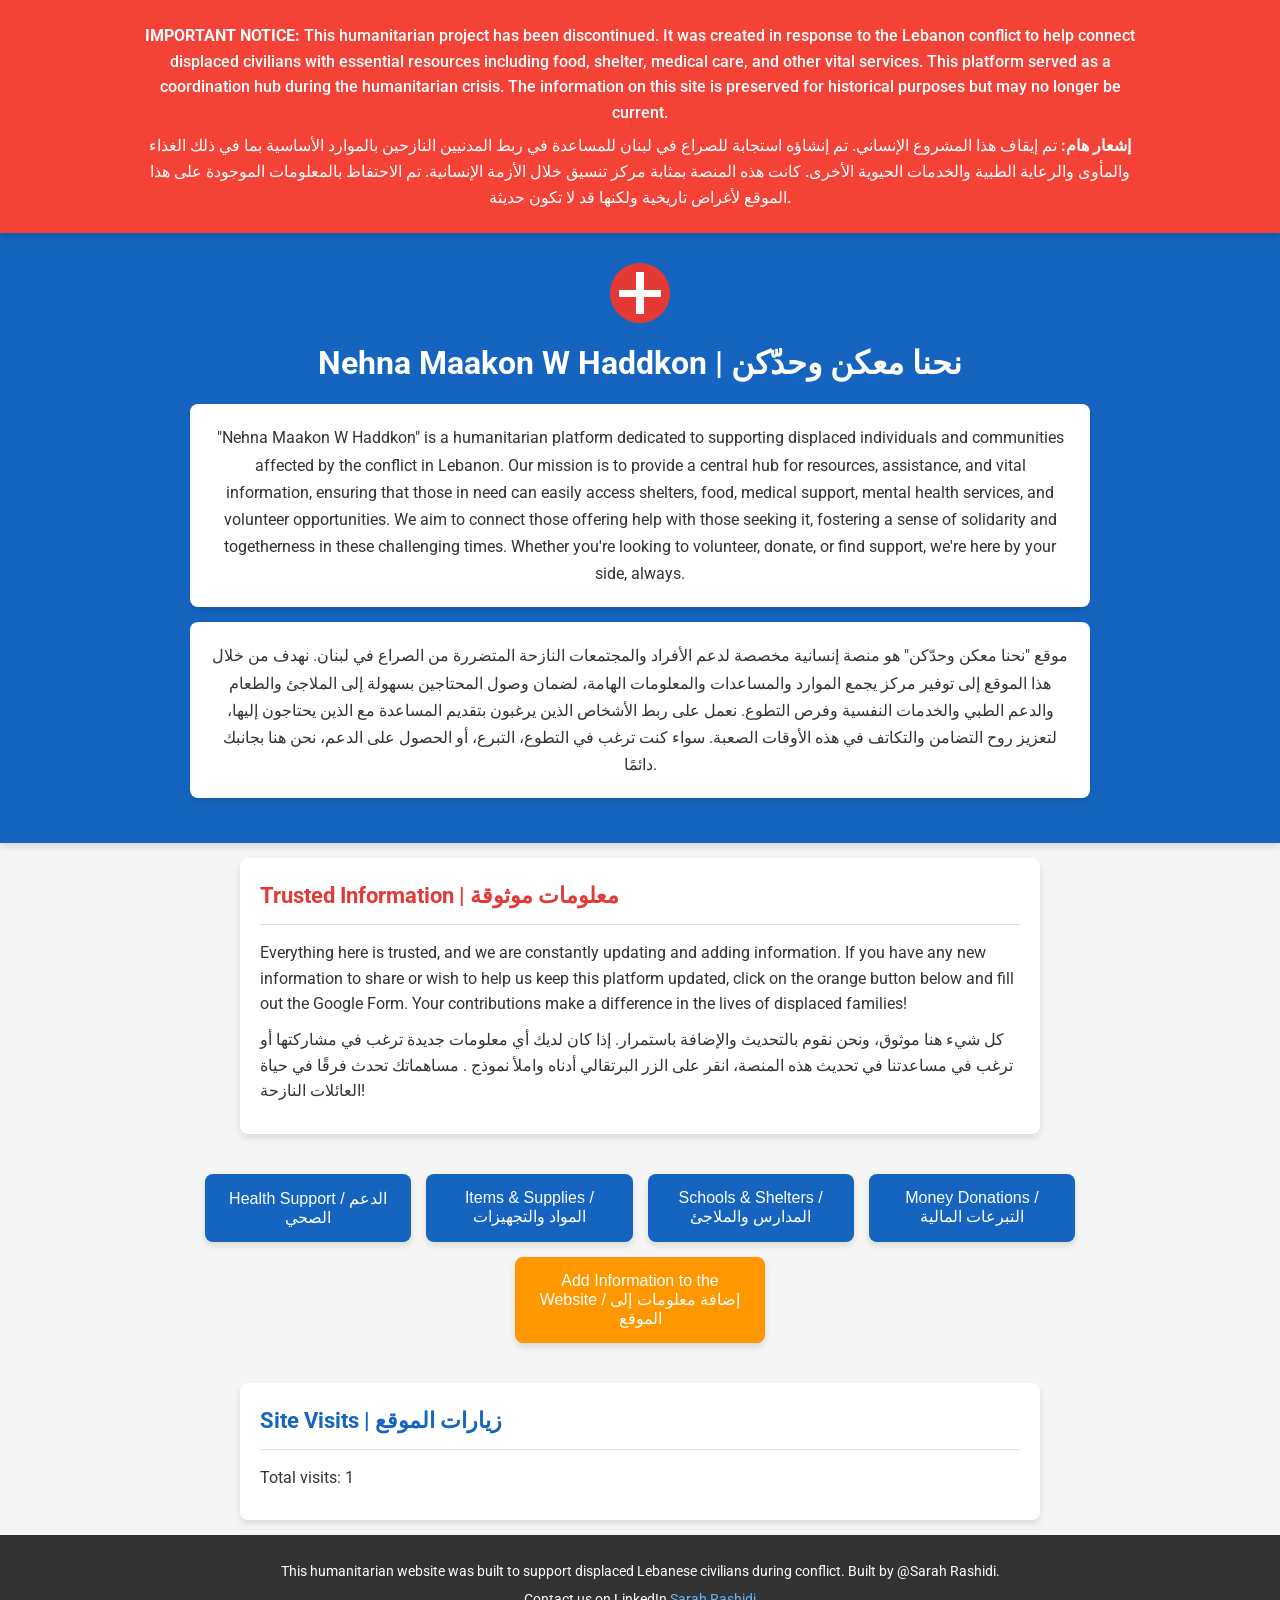
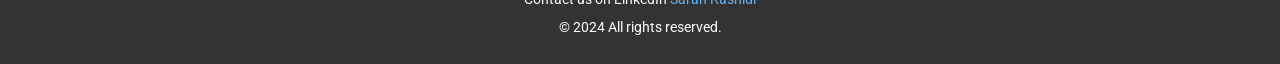
==== commit 455fdee9: "Add comprehensive README and enhance humanitarian aspects of the website" ====
--- a/index.html
+++ b/index.html
@@ -9,27 +9,28 @@
 </head>
 <body>
     <div class="discontinuation-notice">
-        <p><strong>IMPORTANT NOTICE:</strong> This project has been discontinued. It was created to help connect people after the war in Lebanon by offering food, shelter, and other essential services. The information on this site is preserved for historical purposes but may no longer be current.</p>
-        <p><strong>إشعار هام:</strong> تم إيقاف هذا المشروع. تم إنشاؤه للمساعدة في ربط الناس بعد الحرب في لبنان من خلال تقديم الغذاء والمأوى والخدمات الأساسية الأخرى. تم الاحتفاظ بالمعلومات الموجودة على هذا الموقع لأغراض تاريخية ولكنها قد لا تكون حديثة.</p>
+        <p><strong>IMPORTANT NOTICE:</strong> This humanitarian project has been discontinued. It was created in response to the Lebanon conflict to help connect displaced civilians with essential resources including food, shelter, medical care, and other vital services. This platform served as a coordination hub during the humanitarian crisis. The information on this site is preserved for historical purposes but may no longer be current.</p>
+        <p><strong>إشعار هام:</strong> تم إيقاف هذا المشروع الإنساني. تم إنشاؤه استجابة للصراع في لبنان للمساعدة في ربط المدنيين النازحين بالموارد الأساسية بما في ذلك الغذاء والمأوى والرعاية الطبية والخدمات الحيوية الأخرى. كانت هذه المنصة بمثابة مركز تنسيق خلال الأزمة الإنسانية. تم الاحتفاظ بالمعلومات الموجودة على هذا الموقع لأغراض تاريخية ولكنها قد لا تكون حديثة.</p>
     </div>
 
     <header>
+        <div class="humanitarian-symbol"></div>
         <h1>Nehna Maakon W Haddkon | نحنا معكن وحدّكن</h1>
         <div class="description">
-            "Nehna Maakon W Haddkon" is a platform dedicated to supporting displaced individuals and communities in Lebanon. Our mission is to provide a central hub for resources, assistance, and vital information, ensuring that those in need can easily access shelters, food, medical support, mental health services, and volunteer opportunities. We aim to connect those offering help with those seeking it, fostering a sense of solidarity and togetherness in these challenging times. Whether you're looking to volunteer, donate, or find support, we're here by your side, always.
+            "Nehna Maakon W Haddkon" is a humanitarian platform dedicated to supporting displaced individuals and communities affected by the conflict in Lebanon. Our mission is to provide a central hub for resources, assistance, and vital information, ensuring that those in need can easily access shelters, food, medical support, mental health services, and volunteer opportunities. We aim to connect those offering help with those seeking it, fostering a sense of solidarity and togetherness in these challenging times. Whether you're looking to volunteer, donate, or find support, we're here by your side, always.
         </div>
         <div class="description">
-            موقع "نحنا معكن وحدّكن" هو منصة مخصصة لدعم الأفراد والمجتمعات النازحة في لبنان. نهدف من خلال هذا الموقع إلى توفير مركز يجمع الموارد والمساعدات والمعلومات الهامة، لضمان وصول المحتاجين بسهولة إلى الملاجئ والطعام والدعم الطبي والخدمات النفسية وفرص التطوع. نعمل على ربط الأشخاص الذين يرغبون بتقديم المساعدة مع الذين يحتاجون إليها، لتعزيز روح التضامن والتكاتف في هذه الأوقات الصعبة. سواء كنت ترغب في التطوع، التبرع، أو الحصول على الدعم، نحن هنا بجانبك دائمًا.
+            موقع "نحنا معكن وحدّكن" هو منصة إنسانية مخصصة لدعم الأفراد والمجتمعات النازحة المتضررة من الصراع في لبنان. نهدف من خلال هذا الموقع إلى توفير مركز يجمع الموارد والمساعدات والمعلومات الهامة، لضمان وصول المحتاجين بسهولة إلى الملاجئ والطعام والدعم الطبي والخدمات النفسية وفرص التطوع. نعمل على ربط الأشخاص الذين يرغبون بتقديم المساعدة مع الذين يحتاجون إليها، لتعزيز روح التضامن والتكاتف في هذه الأوقات الصعبة. سواء كنت ترغب في التطوع، التبرع، أو الحصول على الدعم، نحن هنا بجانبك دائمًا.
         </div>
     </header>
 
     <div class="content-box trusted-info">
         <h2>Trusted Information | معلومات موثوقة</h2>
         <p>
-            Everything here is trusted, and we are constantly updating and adding information. If you have any new information to share or wish to help us keep this platform updated, click on the orange button below and fill out the Google Form. Your contributions make a difference!
+            Everything here is trusted, and we are constantly updating and adding information. If you have any new information to share or wish to help us keep this platform updated, click on the orange button below and fill out the Google Form. Your contributions make a difference in the lives of displaced families!
         </p>
         <p>
-            كل شيء هنا موثوق، ونحن نقوم بالتحديث والإضافة باستمرار. إذا كان لديك أي معلومات جديدة ترغب في مشاركتها أو ترغب في مساعدتنا في تحديث هذه المنصة، انقر على الزر البرتقالي أدناه واملأ نموذج . مساهماتك تحدث فرقًا!
+            كل شيء هنا موثوق، ونحن نقوم بالتحديث والإضافة باستمرار. إذا كان لديك أي معلومات جديدة ترغب في مشاركتها أو ترغب في مساعدتنا في تحديث هذه المنصة، انقر على الزر البرتقالي أدناه واملأ نموذج . مساهماتك تحدث فرقًا في حياة العائلات النازحة!
         </p>
     </div>
 
@@ -48,7 +49,7 @@
     </div>
 
     <footer>
-        <p>Website Built by @Sarah Rashidi. In case of any issues or if you'd like to volunteer and help add information to the website, don't hesitate to reach out.</p>
+        <p>This humanitarian website was built to support displaced Lebanese civilians during conflict. Built by @Sarah Rashidi.</p>
         <p>Contact us on LinkedIn <a href="https://www.linkedin.com/in/sarahelrashidi/" target="_blank">Sarah Rashidi</a></p>
         <p>© 2024 All rights reserved.</p>
     </footer>
--- a/css/styles.css
+++ b/css/styles.css
@@ -2,6 +2,8 @@
 :root {
   --primary-color: #1976d2;
   --secondary-color: #f44336;
+  --humanitarian-red: #e53935;
+  --humanitarian-blue: #1565c0;
   --background-color: #f5f5f5;
   --text-color: #333;
   --light-gray: #e0e0e0;
@@ -42,13 +44,16 @@
 }
 
 .discontinuation-notice p {
-  margin: 0;
+  margin: 8px 0;
   padding: 0;
+  max-width: 1000px;
+  margin-left: auto;
+  margin-right: auto;
 }
 
 /* Header styling */
 header {
-  background-color: var(--primary-color);
+  background-color: var(--humanitarian-blue);
   color: white;
   padding: 30px 20px;
   text-align: center;
@@ -108,13 +113,17 @@
 }
 
 .content-box h2 {
-  color: var(--primary-color);
+  color: var(--humanitarian-blue);
   font-size: 1.4em;
   margin-bottom: 15px;
   padding-bottom: 10px;
   border-bottom: 1px solid var(--light-gray);
 }
 
+.trusted-info h2 {
+  color: var(--humanitarian-red);
+}
+
 .content-box p {
   margin: 10px 0;
   line-height: 1.6;
@@ -126,7 +135,7 @@
 }
 
 .content-box a {
-  color: var(--primary-color);
+  color: var(--humanitarian-blue);
   text-decoration: none;
   transition: color 0.3s;
 }
@@ -150,7 +159,7 @@
 /* Button styling */
 .buttons button {
   padding: 15px 20px;
-  background-color: var(--primary-color);
+  background-color: var(--humanitarian-blue);
   color: white;
   border: none;
   border-radius: var(--border-radius);
@@ -200,6 +209,38 @@
   color: #bbdefb;
 }
 
+/* Humanitarian symbol */
+.humanitarian-symbol {
+  display: block;
+  width: 60px;
+  height: 60px;
+  margin: 0 auto 15px;
+  border-radius: 50%;
+  background-color: var(--humanitarian-red);
+  position: relative;
+}
+
+.humanitarian-symbol::before, 
+.humanitarian-symbol::after {
+  content: '';
+  position: absolute;
+  background-color: white;
+}
+
+.humanitarian-symbol::before {
+  width: 70%;
+  height: 12%;
+  top: 44%;
+  left: 15%;
+}
+
+.humanitarian-symbol::after {
+  width: 12%;
+  height: 70%;
+  top: 15%;
+  left: 44%;
+}
+
 /* Responsive Design */
 @media (max-width: 768px) {
   header h1 {
@@ -214,6 +255,11 @@
   .content-box {
     padding: 15px;
   }
+  
+  .humanitarian-symbol {
+    width: 50px;
+    height: 50px;
+  }
 }
 
 @media (max-width: 480px) {
@@ -239,4 +285,9 @@
     max-width: none;
     padding: 10px;
   }
-}
+  
+  .humanitarian-symbol {
+    width: 40px;
+    height: 40px;
+  }
+}
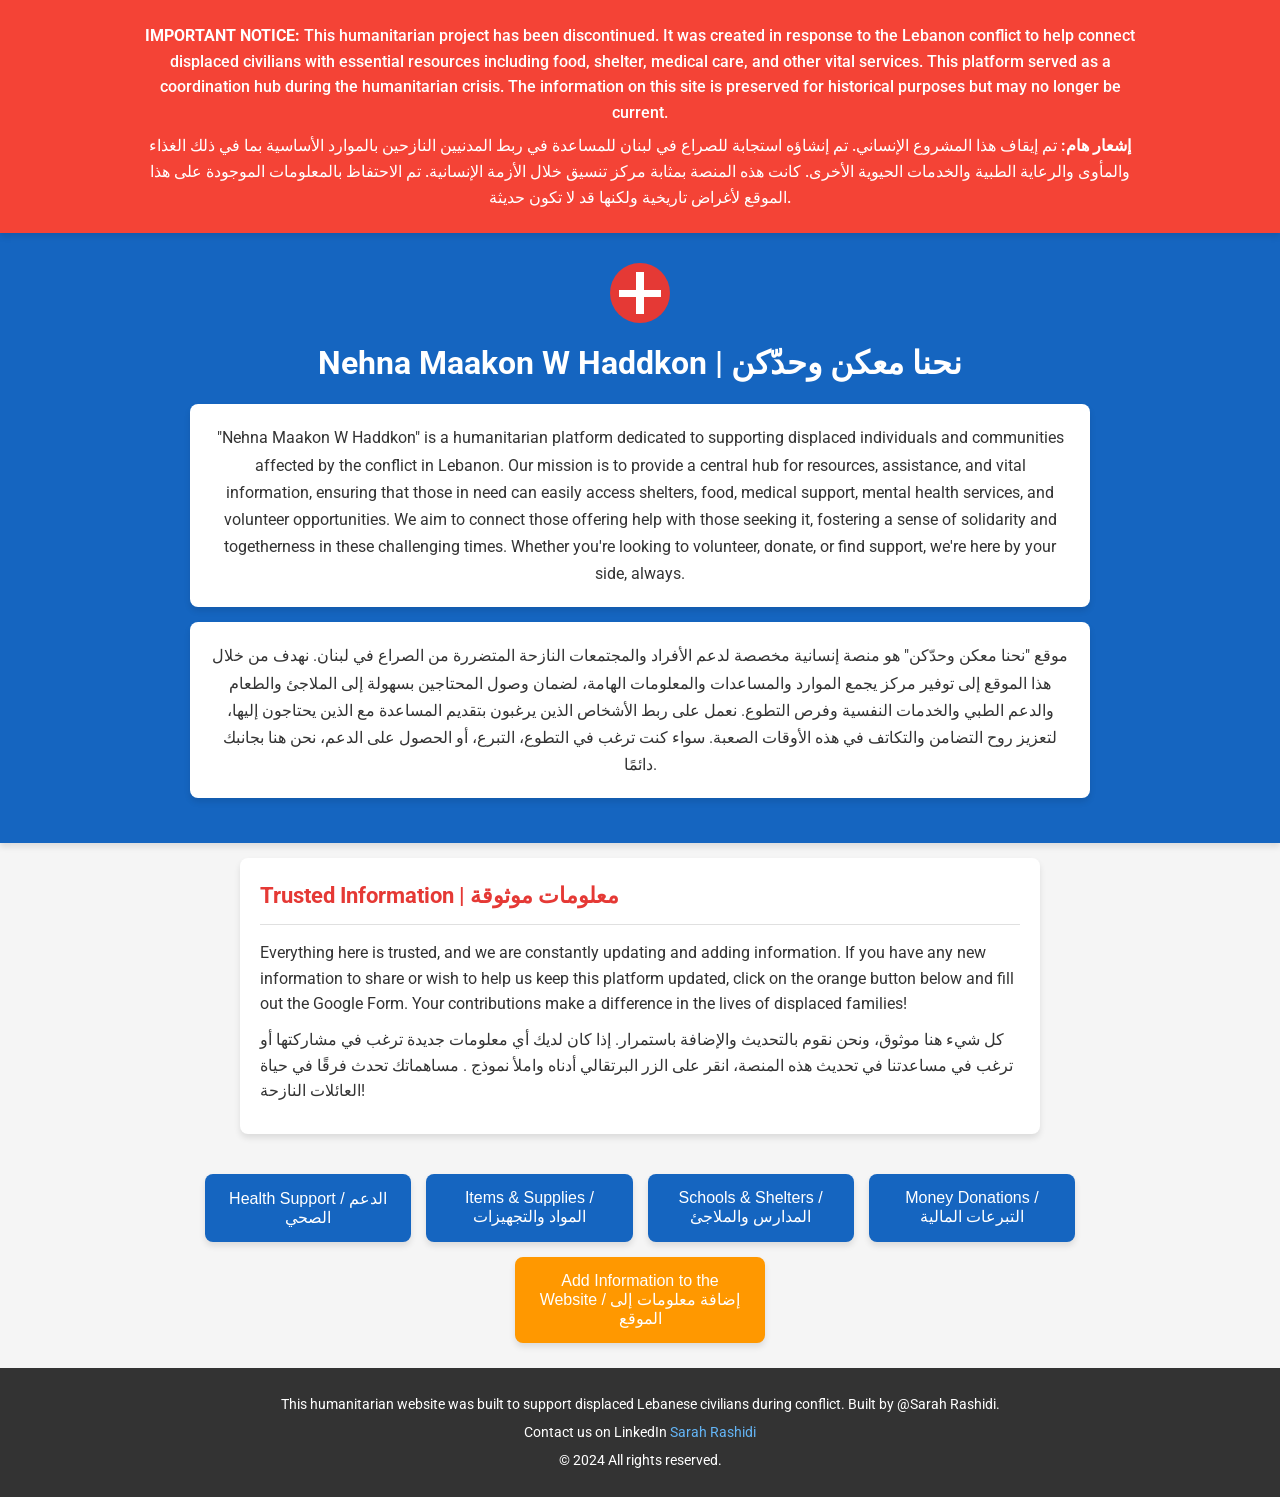
==== commit 5d6b24b5: "Remove site visits counter and add live demo link to README" ====
--- a/index.html
+++ b/index.html
@@ -43,28 +43,10 @@
         <button onclick="window.open('https://forms.gle/8N71FG5Uff7JJbYs9', '_blank')">Add Information to the Website / إضافة معلومات إلى الموقع</button>
     </div>
 
-    <div class="content-box" id="visit-counter-box">
-        <h2>Site Visits | زيارات الموقع</h2>
-        <p>Total visits: <span id="counter">0</span></p>
-    </div>
-
     <footer>
         <p>This humanitarian website was built to support displaced Lebanese civilians during conflict. Built by @Sarah Rashidi.</p>
         <p>Contact us on LinkedIn <a href="https://www.linkedin.com/in/sarahelrashidi/" target="_blank">Sarah Rashidi</a></p>
         <p>© 2024 All rights reserved.</p>
     </footer>
-
-    <script>
-        // Fix the counter functionality
-        document.addEventListener('DOMContentLoaded', function() {
-            if (localStorage.getItem('page_view')) {
-                localStorage.setItem('page_view', Number(localStorage.getItem('page_view')) + 1);
-            } else {
-                localStorage.setItem('page_view', 1);
-            }
-
-            document.getElementById('counter').textContent = localStorage.getItem('page_view');
-        });
-    </script>
 </body>
 </html>
